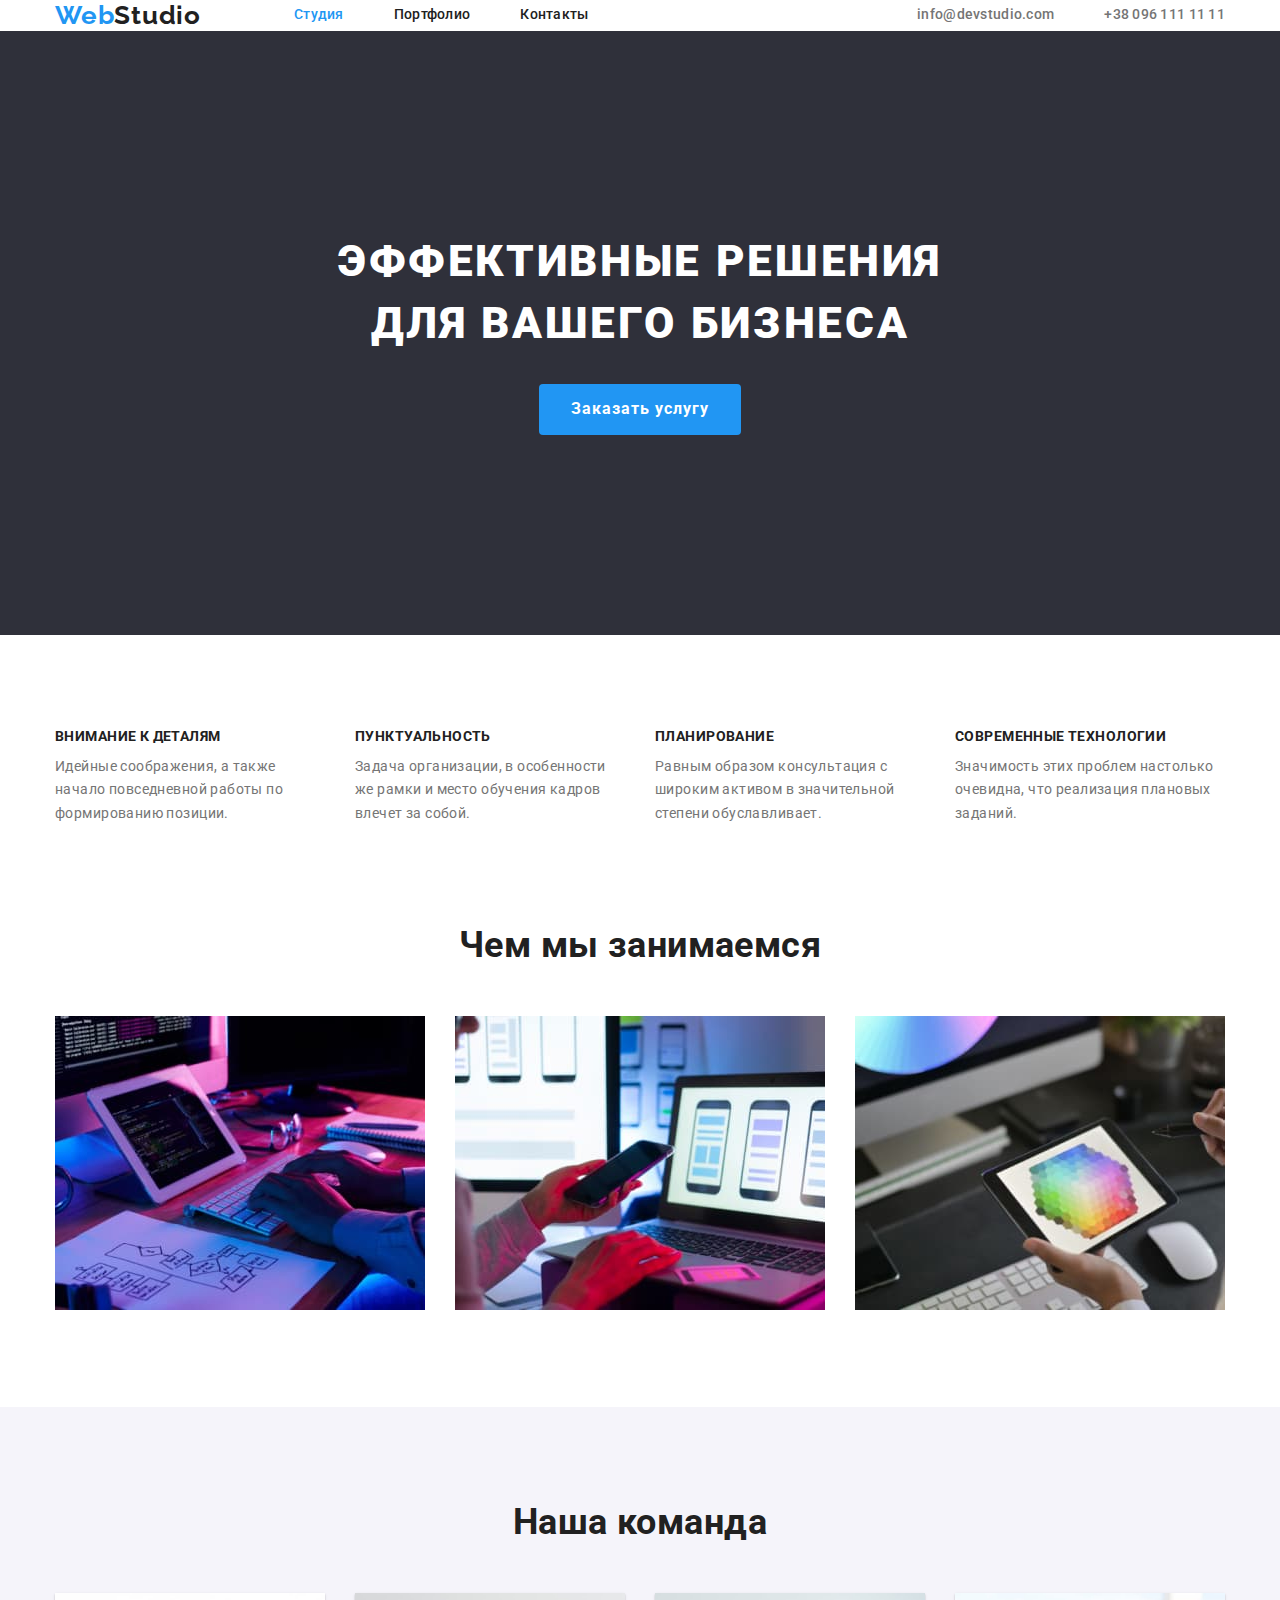
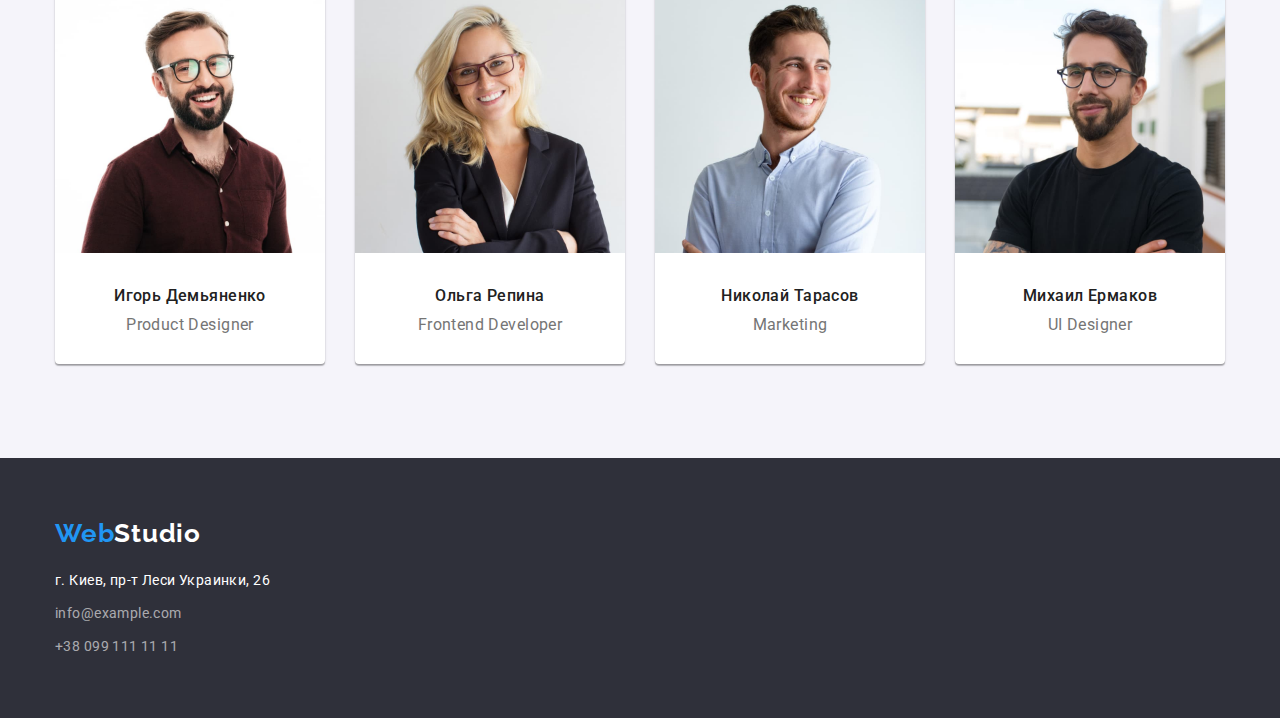
==== index.html @ 97d0507c "adjusted the indents, applied flexbox" ====
<!DOCTYPE html>
<html lang="ru">
<head>
    <meta charset="UTF-8">
    <meta http-equiv="X-UA-Compatible" content="IE=edge">
    <meta name="viewport" content="width=device-width, initial-scale=1.0">
    
    <title>WebStudio</title>
    <link rel="preconnect" href="https://fonts.googleapis.com">
    <link rel="preconnect" href="https://fonts.gstatic.com" crossorigin>
    <link href="https://fonts.googleapis.com/css2?family=Raleway:wght@700&family=Roboto:wght@400;500;700;900&display=swap" rel="stylesheet">

    <link rel="stylesheet" href="https://cdnjs.cloudflare.com/ajax/libs/modern-normalize/1.1.0/modern-normalize.min.css">

    <link rel="stylesheet" href="./css/styles.css">

</head>
<body>
    <!--Шапка сайта-->
    <header class="page-header">
        <div class="container">
            <div class="header-container">
                <nav class="main-nav">
                    <a href="./index.html" class="logo">Web<span class="logo-black">Studio</span></a>
                    <ul class="nav-list">
                        <li class="list-item"><a href="./index.html" class="nav-link current">Студия</a></li>
                        <li class="list-item"><a href="./portfolio.html" class="nav-link">Портфолио</a></li>
                        <li class="list-item"><a href="" class="nav-link">Контакты</a></li>
                    </ul>
                </nav>
                
                <ul class="contacts-list">
                    <li class="list-item contact-item"><a href="mailto:info@devstudio.com" class="contacts">info@devstudio.com</a></li>
                    <li class="list-item contact-item"><a href="tel:+380961111111" class="contacts">+38 096 111 11 11</a></li>
                </ul>
            </div>
        </div>
    </header>

    <main>
        <!--Герой-->
        <section class="hero">
            <div class="container">
                <h1 class="hero-title">ЭФФЕКТИВНЫЕ РЕШЕНИЯ <br> ДЛЯ ВАШЕГО БИЗНЕСА</h1>
                <button type="button" class="hero-button">Заказать услугу</button>
            </div>
            
        </section>

        <!--Преимущества компании-->
        <section class="company-benefits">
            <div class="container">
                <h2 class="hiden-title benefits-title">Преимущества компании</h2>
                <ul class="benefits-list">
                    <li class="list-item">
                        <div class="benefits-card">
                            <h3 class="title-color benefits-name">ВНИМАНИЕ К ДЕТАЛЯМ</h3>
                            <p class="benefits-description">Идейные соображения, а также начало повседневной работы по формированию позиции.
                            </p>
                        </div>
                    </li>
                    <li class="list-item">
                        <div class="benefits-card">
                            <h3 class="title-color benefits-name">ПУНКТУАЛЬНОСТЬ</h3>
                            <p class="benefits-description">Задача организации, в особенности же рамки и место обучения кадров влечет за
                                собой.</p>
                        </div>
                    </li>
                    <li class="list-item">
                        <div class="benefits-card">
                            <h3 class="title-color benefits-name">ПЛАНИРОВАНИЕ</h3>
                            <p class="benefits-description">Равным образом консультация с широким активом в значительной степени
                                обуславливает.</p>
                        </div>
                    </li>
                    <li class="list-item">
                        <div class="benefits-card">
                            <h3 class="title-color benefits-name">СОВРЕМЕННЫЕ ТЕХНОЛОГИИ</h3>
                            <p class="benefits-description">Значимость этих проблем настолько очевидна, что реализация плановых заданий.</p>
                        </div>
                    </li>
                </ul>
            </div>
            
        </section>

            <!--Направления деятельности компании-->
        <section class="company-activities">
            <div class="container">
                <h2 class="title-color activities-title">Чем мы занимаемся</h2>
                <ul class="activities-list">
                    <li class="list-item">
                        <a href=""><img src="./images/img1.jpg" alt="работа со стационарным компьютером" width="370"></a>
                    </li>
                    <li class="list-item">
                        <a href=""><img src="./images/img2.jpg" alt="работа с ноутбуком и смартфоном" width="370"></a>
                    </li>
                    <li class="list-item">
                        <a href=""><img src="./images/img3.jpg" alt="работа с планшетом" width="370"></a>
                    </li>
                </ul>
            </div>
        </section>

        <!--Наша команда-->
        <section class="company-team">
            <div class="container">
                <h2 class="title-color team-title">Наша команда</h2>
                <ul class="members-list">
                    <li class="list-item members-card">
                        <img src="./images/igor-demianenko.jpg" alt="Игорь Демьяненко" width="270" class="members-photo">
                        <h3 class="title-color company-member">Игорь Демьяненко</h3>
                        <p class="speciality">Product Designer</p>
                    </li>
                    <li class="list-item members-card">
                        <img src="./images/olga-repina.jpg" alt="Ольга Репина" width="270" class="members-photo">
                        <h3 class="title-color company-member">Ольга Репина</h3>
                        <p class="speciality">Frontend Developer</p>
                    </li>
                    <li class="list-item members-card">
                        <img src="./images/nikolai-tarasov.jpg" alt="Николай Тарасов" width="270" class="members-photo">
                        <h3 class="title-color company-member">Николай Тарасов</h3>
                        <p class="speciality">Marketing</p>
                    </li>
                    <li class="list-item members-card">
                        <img src="./images/mihail-ermakov.jpg" alt="Михаил Ермаков" width="270" class="members-photo">
                        <h3 class="title-color company-member">Михаил Ермаков</h3>
                        <p class="speciality">UI Designer</p>
                    </li>
                </ul>
            </div>
        </section>
    </main>

    <!--Подвал сайта-->
    <footer class="footer">
        <div class="container">
            <a href="./index.html" class="logo">Web<span class="logo-white">Studio</span></a>
            <address class="address">
                <ul class="random-list">
                    <li class="list-item">
                        <p class="post-address">г. Киев, пр-т Леси Украинки, 26</p>
                    </li>
                    <li class="list-item"><a href="mailto:info@example.com" class="contacts-foter">info@example.com</a>
                    </li>
                    <li class="list-item"><a href="tel:+380991111111" class="contacts-foter">+38 099 111 11 11</a>
                    </li>
                </ul>
            </address>
        </div>
    </footer>
</body>
</html>
---- css/styles.css ----
/* основной цвет текста #757575 */
/* вторичный цвет текста #212121 */
/* служебный цвет текста rgba(255, 255, 255, 0.6) */
/* белый #FFFFFF */
/* акцент #2196F3 */

/* вторичный цвет фона #F5F4FA */
/* цвет фона служебный #2F303A */

:root {
    --primary-text-color: #757575;
    --secondary-text-color: #212121;
    --service-text-color: rgba(255, 255, 255, 0.6);
    --accent-color: #2196F3;
    --secondary-font-color: #F5F4FA;
    --service-font-color: #2F303A;
    --white-color: #FFFFFF;
}

/* --- */
/* css for studio main page */
/* --- */

html {
    box-sizing: border-box;
}

*,
*::before,
*::after {
    box-sizing: inherit;
}

body {
    margin: 0;
    background-color: var(--white-color);
    color: var(--primary-text-color);
    font-family: 'Roboto', sans-serif;
    font-size: 14px;
    letter-spacing: 0.03em;
}

/* убирает отображение значка пункта списка */
.list-item {
    list-style: none;
}

/* убирает подчеркивание ссылки */
.portfolio-link,
.contacts,
.nav-link,
.logo,
.contacts-foter {
    text-decoration: none;
}

.random-list,
.nav-list,
.contacts-list,
.activities-list,
.portfolio-list,
.benefits-list
.members-list {
    margin: 0;
    padding: 0;
}

/* убирает визуальное отображение заголовков секций */
.hiden-title {
    visibility: hidden;
}

.container {
    width: 1200px;
    padding: 0 15px;
    margin-left: auto;
    margin-right: auto;
    /* outline: 3px solid tomato; */
}
    

/* шапка сайта */
.page-header {
    margin-bottom: 0;

    font-weight: 500;
    font-size: 14px;
    line-height: 1.14;
    letter-spacing: 0.02em;
}

/* .header-container {
    display: flex;
    justify-content: space-around;
    align-items: center;
} */

.main-nav {
    display: flex;
    align-items: center;
}

.header-container {
    display: flex;
    justify-content: space-between;
    align-items: center;
}

.logo {
    display: inline-block;
    color: var(--accent-color);
}

.logo-black {
    color: var(--secondary-text-color);
}

.logo,
.logo-black,
.logo-white {
    font-family: 'Raleway', sans-serif;
    font-weight: 700;
    font-size: 26px;
    line-height: 1.19;
    letter-spacing: 0.03em;
}

/* навигация по сайту */

.nav-list {
    display: flex;
    justify-content: center;
    margin-left: 93px;
    padding-left: 0;
}

.nav-list li:not(:last-child) {
    margin-right: 50px;
}

.contacts-list {
    display: flex;
    justify-content: flex-end;

    padding-left: 0;
}

.contact-item {
    margin-right: 50px;
}

.contact-item:last-child {
    margin-right: 0px;
}

.contacts {
    color: var(--primary-text-color);

    padding-top: 8px;
    padding-bottom: 8px;
}

.contacts:hover, .contacts:focus {
    color: var(--accent-color);
}

.nav-link {
    color: var(--secondary-text-color);

    padding-top: 8px;
    padding-bottom: 8px;
}

.nav-link:hover, .nav-link:focus {
    color: var(--accent-color);
}

.current {
    color: var(--accent-color);
}

/* герой */
.hero {
    margin-bottom: 0px;
    padding-top: 200px;
    padding-bottom: 200px;

    background-color: var(--service-font-color);
    text-align: center;
}

.hero-title {
    margin-top: 0;
    margin-bottom: 30px;

    color: var(--white-color);

    font-weight: 900;
    font-size: 44px;
    line-height: 1.4;
    text-align: center;
    letter-spacing: 0.06em;
    text-transform: uppercase;
}

.hero-button {
    margin: 0 auto;

    padding: 10px 32px;
    border-radius: 4px;

    background-color: var(--accent-color);
    color: var(--white-color);
    cursor: pointer;
    
    font-weight: 700;
    font-size: 16px;
    line-height: 1.9;
    display: flex;
    align-items: center;
    text-align: center;
    letter-spacing: 0.06em;

    border: none;
}

.hero-button:hover, .hero-button:focus {
    color: var(--secondary-text-color);
}

/* преимущества компании */
.company-benefits {
    margin-bottom: 0;
    padding-top: 70px;
    padding-bottom: 94px;
}

.benefits-list {
    display: flex;
    justify-content: space-between;
    align-items: center;
    
    margin: 0;
    padding: 0;
}

.benefits-card {
    width: 270px;
    height: 101px;
}

.benefits-list li:not(:last-child) {
    margin-right: 30px;
}

.benefits-list p {
    margin-bottom: 0;
}

.benefits-title {
    margin-top: 0;
    margin-bottom: 0;
}

.title-color {
    color: var(--secondary-text-color);
}

.benefits-name {
    margin-top: 0;
    margin-bottom: 10px;

    font-size: 14px;
    font-weight: 700;
    line-height: 1.14;
    text-transform: uppercase;
}

.benefits-description {
    margin-top: 0;

    line-height: 1.7;
}

/* направления деятельности компании */
.company-activities {
    margin: 0;
    padding-bottom: 94px;
}

.activities-list {
    display: flex;
    justify-content: space-around;
    align-items: center;
    
    margin: 0;
    padding: 0;
}

.activities-list li:not(:last-child) {
    margin-right: 30px;
}

.activities-title,
.team-title {
    margin-top: 0;
    margin-bottom: 50px;

    font-weight: 700;
    font-size: 36px;
    line-height: 1.17;
    text-align: center;
}

/* наша команда */
.company-team {
    padding-top: 94px;
    padding-bottom: 94px;

    background-color: var(--secondary-font-color);
}

.members-list {
    display: flex;
    justify-content: space-around;
    align-items: center;

    margin: 0;
    padding: 0;
}

.members-list li:not(:last-child) {
    margin-right: 30px;
}

.members-card {
    margin: 0;
    /* margin-top: 0; */
    /* margin-bottom: 30px; */
    padding-bottom: 30px;

    background-color: var(--white-color);
          
    box-shadow: 0px 1px 3px rgba(0, 0, 0, 0.12),
    0px 1px 1px rgba(0, 0, 0, 0.14),
    0px 2px 1px rgba(0, 0, 0, 0.2);
    border-radius: 0px 0px 4px 4px;
}

/* .members-card:last-child {
    margin-bottom: 0;
} */

.company-member {
    margin-top: 0;
    margin-bottom: 10px;

    font-weight: 500;
    font-size: 16px;
    line-height: 1.19;
    text-align: center;
}

.members-photo {
    margin-top: 0;
    margin-bottom: 30px;
    
}

.speciality {
    margin: 0;

    font-size: 16px;
    line-height: 1.19;
    text-align: center;
}

/* подвал сайта */
.footer {
    margin-bottom: 0;
    padding-top: 60px;
    padding-bottom: 60px;

    background-color: var(--service-font-color);
}

.footer a {
    margin-bottom: 20px;
}

.address {
    line-height: 1.7;
    font-style: normal;
}

.address li {
    margin-top: 0;
    margin-bottom: 9px;
}

.address li:last-child {
    margin-bottom: 0;
}

.logo-white {
    color: white;
}

.post-address {
    margin-top: 0;
    margin-bottom: 0;

    color: white;
}

.contacts-foter {
    color: var(--service-text-color);
}

.contacts-foter:hover, .contacts-foter:focus {
    color: var(--accent-color);
}

/* --- */
/* css for poprtfolio page */
/* --- */

.portfolio-page {
    padding-top: 69px;
    padding-bottom: 94px;
}

.buttons-list {
    margin-bottom: 50px;
    padding: 0;

    display: flex;
    justify-content: center;
}

.buttons-list li:not(:last-child) {
    margin-right: 8px;
}

/* фильтр-кнопки */
.filter-button {
    background-color: var(--secondary-font-color);
    color: var(--secondary-text-color);
    cursor: pointer;

    font-family: 'Roboto';
    font-style: normal;
    font-weight: 500;
    font-size: 16px;
    line-height: 1.62;
    text-align: center;
    letter-spacing: 0.03em;

    height: 38px;
    width: 130px;
    left: 976px;
    top: 260px;
    border-radius: 4px;
    border: none;
}

/* перечень выполненных проектов */
.filter-button:hover, .filter-button:focus {
    background-color: var(--accent-color);
    color: var(--white-color);
}

.portfolio-list {
    display: flex;
    justify-content: space-around;
    flex-wrap: wrap;
    align-items: center;

    padding: 0;
}

.portfolio-card {
    border: 1px solid #EEEEEE;
    margin-bottom: 30px;
}

.portfolio-card:nth-child(n+6) {
    margin-bottom: 0;
}

.img-description {
    padding: 20px 24px;
}

.portfolio-title {
    margin-top: 0;
    margin-bottom: 0;
}

.portfolio-link {
    color: var(--secondary-text-color);
}

.portfolio-link:hover, .portfolio-link:focus {
    color: var(--accent-color);
}

.project-name {
    margin-top: 0;
    margin-bottom: 4px;

    font-weight: 700;
    font-size: 18px;
    line-height: 2;
    letter-spacing: 0.06em;
}

.project-description {
    margin-top: 0;
    margin-bottom: 0;
    padding-bottom: 20px;

    font-size: 16px;
    line-height: 1.9;
    color: var(--primary-text-color);
}

/* .project-description:last-child {
    margin-bottom: 0;
} */
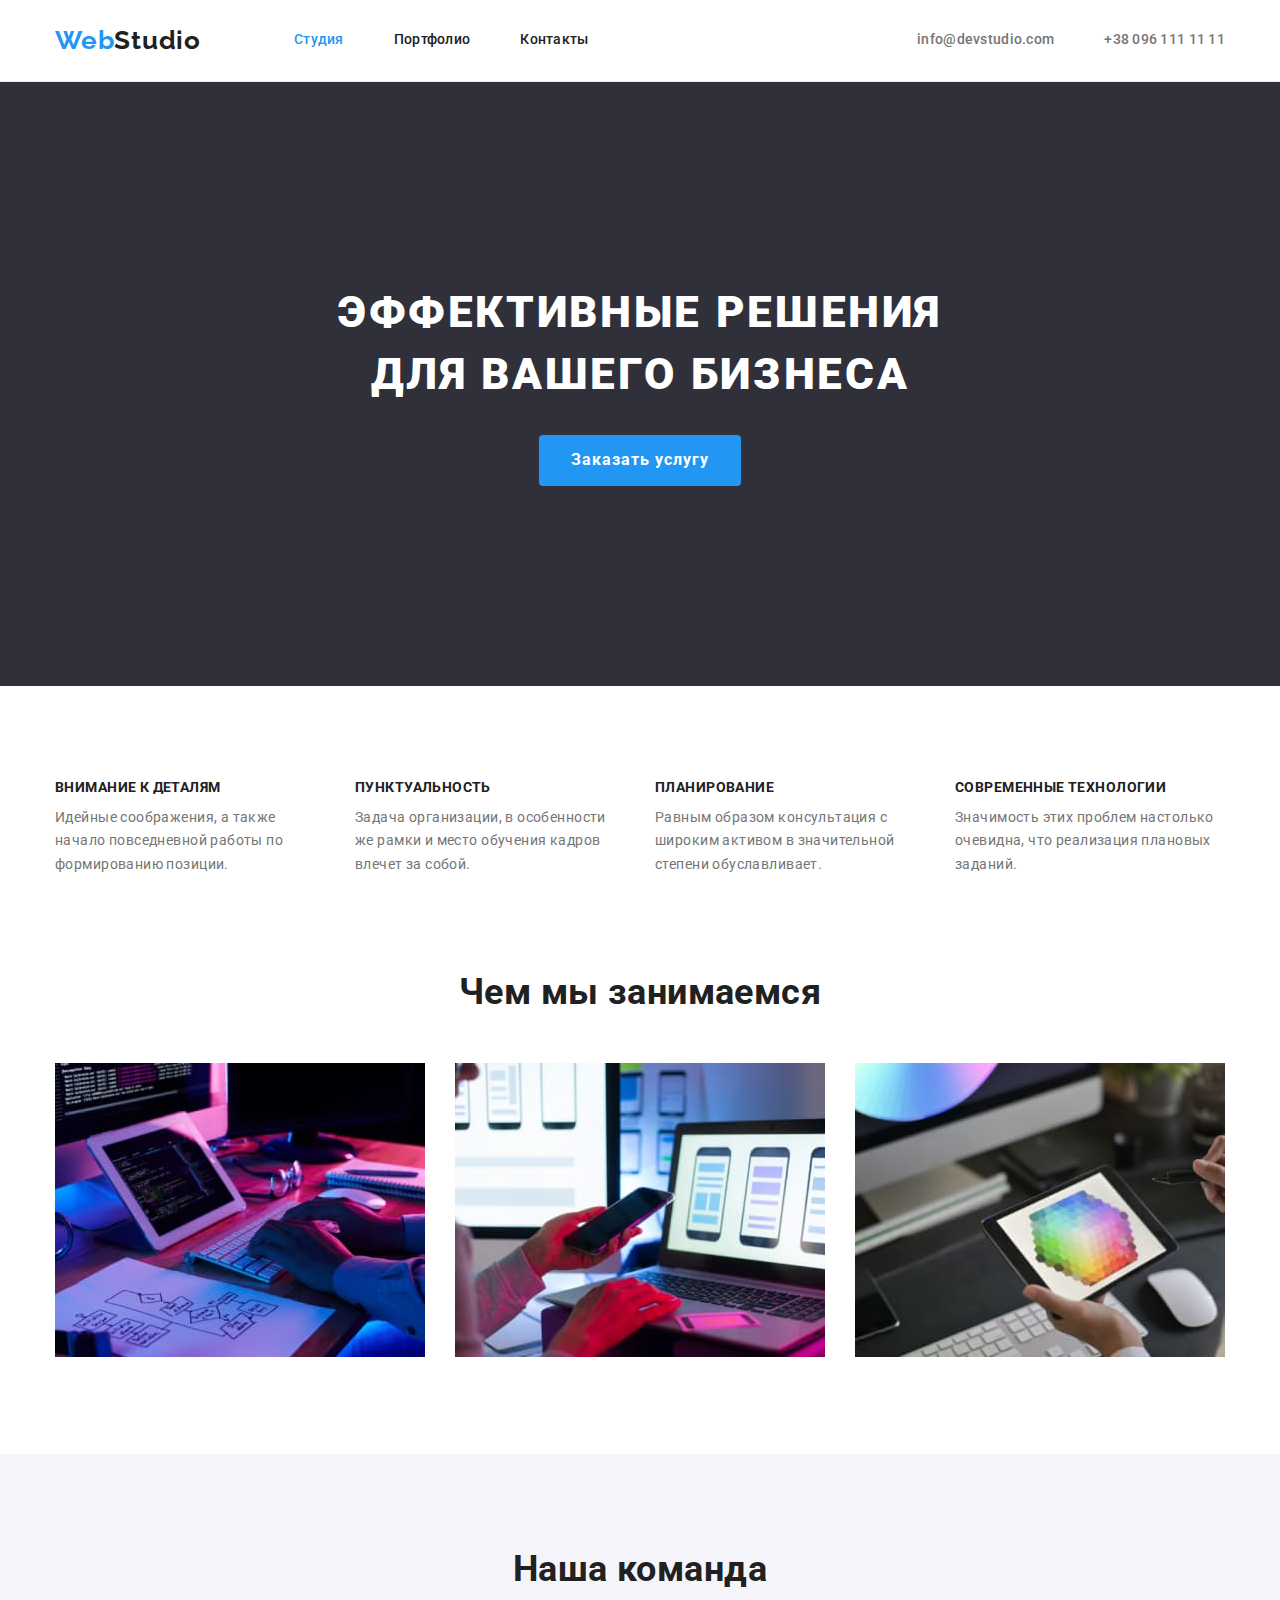
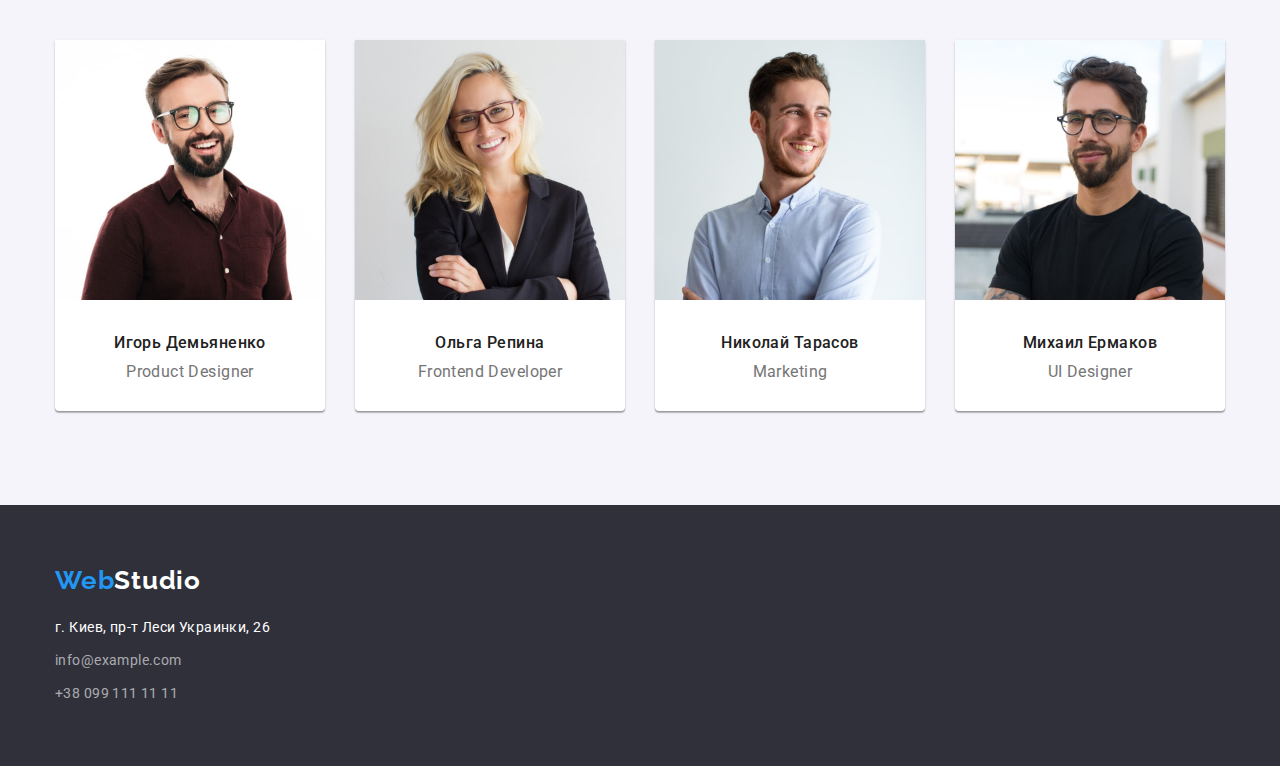
==== commit 67136d95: "change "portfolio's" and "company benefits" flexbox structure" ====
--- a/index.html
+++ b/index.html
@@ -28,7 +28,7 @@
                         <li class="list-item"><a href="" class="nav-link">Контакты</a></li>
                     </ul>
                 </nav>
-                
+    
                 <ul class="contacts-list">
                     <li class="list-item contact-item"><a href="mailto:info@devstudio.com" class="contacts">info@devstudio.com</a></li>
                     <li class="list-item contact-item"><a href="tel:+380961111111" class="contacts">+38 096 111 11 11</a></li>
@@ -44,7 +44,6 @@
                 <h1 class="hero-title">ЭФФЕКТИВНЫЕ РЕШЕНИЯ <br> ДЛЯ ВАШЕГО БИЗНЕСА</h1>
                 <button type="button" class="hero-button">Заказать услугу</button>
             </div>
-            
         </section>
 
         <!--Преимущества компании-->
@@ -52,36 +51,27 @@
             <div class="container">
                 <h2 class="hiden-title benefits-title">Преимущества компании</h2>
                 <ul class="benefits-list">
-                    <li class="list-item">
-                        <div class="benefits-card">
-                            <h3 class="title-color benefits-name">ВНИМАНИЕ К ДЕТАЛЯМ</h3>
-                            <p class="benefits-description">Идейные соображения, а также начало повседневной работы по формированию позиции.
-                            </p>
-                        </div>
+                    <li class="list-item benefits-card">
+                        <h3 class="title-color benefits-name">ВНИМАНИЕ К ДЕТАЛЯМ</h3>
+                        <p class="benefits-description">Идейные соображения, а также начало повседневной работы по формированию позиции.
+                        </p>
                     </li>
-                    <li class="list-item">
-                        <div class="benefits-card">
-                            <h3 class="title-color benefits-name">ПУНКТУАЛЬНОСТЬ</h3>
-                            <p class="benefits-description">Задача организации, в особенности же рамки и место обучения кадров влечет за
-                                собой.</p>
-                        </div>
+                    <li class="list-item benefits-card">
+                        <h3 class="title-color benefits-name">ПУНКТУАЛЬНОСТЬ</h3>
+                        <p class="benefits-description">Задача организации, в особенности же рамки и место обучения кадров влечет за
+                            собой.</p>
                     </li>
-                    <li class="list-item">
-                        <div class="benefits-card">
-                            <h3 class="title-color benefits-name">ПЛАНИРОВАНИЕ</h3>
-                            <p class="benefits-description">Равным образом консультация с широким активом в значительной степени
-                                обуславливает.</p>
-                        </div>
+                    <li class="list-item benefits-card">
+                        <h3 class="title-color benefits-name">ПЛАНИРОВАНИЕ</h3>
+                        <p class="benefits-description">Равным образом консультация с широким активом в значительной степени
+                            обуславливает.</p>
                     </li>
-                    <li class="list-item">
-                        <div class="benefits-card">
-                            <h3 class="title-color benefits-name">СОВРЕМЕННЫЕ ТЕХНОЛОГИИ</h3>
-                            <p class="benefits-description">Значимость этих проблем настолько очевидна, что реализация плановых заданий.</p>
-                        </div>
+                    <li class="list-item benefits-card">
+                        <h3 class="title-color benefits-name">СОВРЕМЕННЫЕ ТЕХНОЛОГИИ</h3>
+                        <p class="benefits-description">Значимость этих проблем настолько очевидна, что реализация плановых заданий.</p>
                     </li>
                 </ul>
             </div>
-            
         </section>
 
             <!--Направления деятельности компании-->
@@ -137,7 +127,7 @@
         <div class="container">
             <a href="./index.html" class="logo">Web<span class="logo-white">Studio</span></a>
             <address class="address">
-                <ul class="random-list">
+                <ul class="footer-list">
                     <li class="list-item">
                         <p class="post-address">г. Киев, пр-т Леси Украинки, 26</p>
                     </li>
--- a/css/styles.css
+++ b/css/styles.css
@@ -33,6 +33,7 @@
 
 body {
     margin: 0;
+
     background-color: var(--white-color);
     color: var(--primary-text-color);
     font-family: 'Roboto', sans-serif;
@@ -54,13 +55,15 @@
     text-decoration: none;
 }
 
-.random-list,
+/* убирает отступы у списков */
 .nav-list,
+.footer-list,
 .contacts-list,
 .activities-list,
 .portfolio-list,
-.benefits-list
-.members-list {
+.benefits-list,
+.members-list,
+.buttons-list {
     margin: 0;
     padding: 0;
 }
@@ -87,17 +90,20 @@
     font-size: 14px;
     line-height: 1.14;
     letter-spacing: 0.02em;
-}
-
-/* .header-container {
-    display: flex;
-    justify-content: space-around;
+
+    border-bottom: 1px solid #ECECEC;
+}
+
+.main-nav {
+    display: flex;
     align-items: center;
-} */
-
-.main-nav {
-    display: flex;
-    align-items: center;
+}
+
+.main-nav > .logo {
+    margin-top: 10px;
+    margin-bottom: 10px;
+    padding-top: 15px;
+    padding-bottom: 15px;
 }
 
 .header-container {
@@ -108,6 +114,7 @@
 
 .logo {
     display: inline-block;
+    
     color: var(--accent-color);
 }
 
@@ -126,10 +133,10 @@
 }
 
 /* навигация по сайту */
-
 .nav-list {
     display: flex;
     justify-content: center;
+
     margin-left: 93px;
     padding-left: 0;
 }
@@ -154,10 +161,10 @@
 }
 
 .contacts {
-    color: var(--primary-text-color);
-
     padding-top: 8px;
     padding-bottom: 8px;
+
+    color: var(--primary-text-color);
 }
 
 .contacts:hover, .contacts:focus {
@@ -165,10 +172,10 @@
 }
 
 .nav-link {
-    color: var(--secondary-text-color);
-
     padding-top: 8px;
     padding-bottom: 8px;
+
+    color: var(--secondary-text-color);
 }
 
 .nav-link:hover, .nav-link:focus {
@@ -194,7 +201,6 @@
     margin-bottom: 30px;
 
     color: var(--white-color);
-
     font-weight: 900;
     font-size: 44px;
     line-height: 1.4;
@@ -205,14 +211,10 @@
 
 .hero-button {
     margin: 0 auto;
-
     padding: 10px 32px;
-    border-radius: 4px;
 
     background-color: var(--accent-color);
     color: var(--white-color);
-    cursor: pointer;
-    
     font-weight: 700;
     font-size: 16px;
     line-height: 1.9;
@@ -220,8 +222,10 @@
     align-items: center;
     text-align: center;
     letter-spacing: 0.06em;
-
+    
     border: none;
+    border-radius: 4px;
+    cursor: pointer;
 }
 
 .hero-button:hover, .hero-button:focus {
@@ -237,24 +241,17 @@
 
 .benefits-list {
     display: flex;
-    justify-content: space-between;
-    align-items: center;
     
     margin: 0;
     padding: 0;
 }
 
 .benefits-card {
-    width: 270px;
-    height: 101px;
-}
-
-.benefits-list li:not(:last-child) {
+    width: calc((100% - 90px) / 4 );
+}
+
+.benefits-card:not(:last-child) {
     margin-right: 30px;
-}
-
-.benefits-list p {
-    margin-bottom: 0;
 }
 
 .benefits-title {
@@ -278,6 +275,7 @@
 
 .benefits-description {
     margin-top: 0;
+    margin-bottom: 0;
 
     line-height: 1.7;
 }
@@ -329,27 +327,20 @@
     padding: 0;
 }
 
-.members-list li:not(:last-child) {
-    margin-right: 30px;
-}
-
 .members-card {
     margin: 0;
-    /* margin-top: 0; */
-    /* margin-bottom: 30px; */
     padding-bottom: 30px;
 
     background-color: var(--white-color);
-          
     box-shadow: 0px 1px 3px rgba(0, 0, 0, 0.12),
     0px 1px 1px rgba(0, 0, 0, 0.14),
     0px 2px 1px rgba(0, 0, 0, 0.2);
     border-radius: 0px 0px 4px 4px;
 }
 
-/* .members-card:last-child {
-    margin-bottom: 0;
-} */
+.members-card:not(:last-child) {
+    margin-right: 30px;
+}
 
 .company-member {
     margin-top: 0;
@@ -364,7 +355,6 @@
 .members-photo {
     margin-top: 0;
     margin-bottom: 30px;
-    
 }
 
 .speciality {
@@ -430,24 +420,22 @@
     padding-bottom: 94px;
 }
 
+/* фильтр-кнопки */
 .buttons-list {
+    display: flex;
+    justify-content: center;
+
     margin-bottom: 50px;
     padding: 0;
-
-    display: flex;
-    justify-content: center;
 }
 
 .buttons-list li:not(:last-child) {
     margin-right: 8px;
 }
 
-/* фильтр-кнопки */
 .filter-button {
     background-color: var(--secondary-font-color);
     color: var(--secondary-text-color);
-    cursor: pointer;
-
     font-family: 'Roboto';
     font-style: normal;
     font-weight: 500;
@@ -462,6 +450,7 @@
     top: 260px;
     border-radius: 4px;
     border: none;
+    cursor: pointer;
 }
 
 /* перечень выполненных проектов */
@@ -472,24 +461,19 @@
 
 .portfolio-list {
     display: flex;
-    justify-content: space-around;
     flex-wrap: wrap;
-    align-items: center;
-
-    padding: 0;
 }
 
 .portfolio-card {
+    width: calc((100% - 60px) / 3);
+    margin-right: 30px;
+    margin-bottom: 30px;
+
     border: 1px solid #EEEEEE;
-    margin-bottom: 30px;
-}
-
-.portfolio-card:nth-child(n+6) {
-    margin-bottom: 0;
-}
-
-.img-description {
-    padding: 20px 24px;
+}
+
+.portfolio-card:nth-child(3n + 3) {
+    margin-right: 0;
 }
 
 .portfolio-title {
@@ -505,9 +489,15 @@
     color: var(--accent-color);
 }
 
+.portfolio-link img {
+    margin-bottom: 20px;
+}
+
 .project-name {
     margin-top: 0;
     margin-bottom: 4px;
+    padding-right: 24px;
+    padding-left: 24px;
 
     font-weight: 700;
     font-size: 18px;
@@ -518,13 +508,11 @@
 .project-description {
     margin-top: 0;
     margin-bottom: 0;
+    padding-right: 24px;
+    padding-left: 24px;
     padding-bottom: 20px;
 
+    color: var(--primary-text-color);
     font-size: 16px;
     line-height: 1.9;
-    color: var(--primary-text-color);
-}
-
-/* .project-description:last-child {
-    margin-bottom: 0;
-} */+}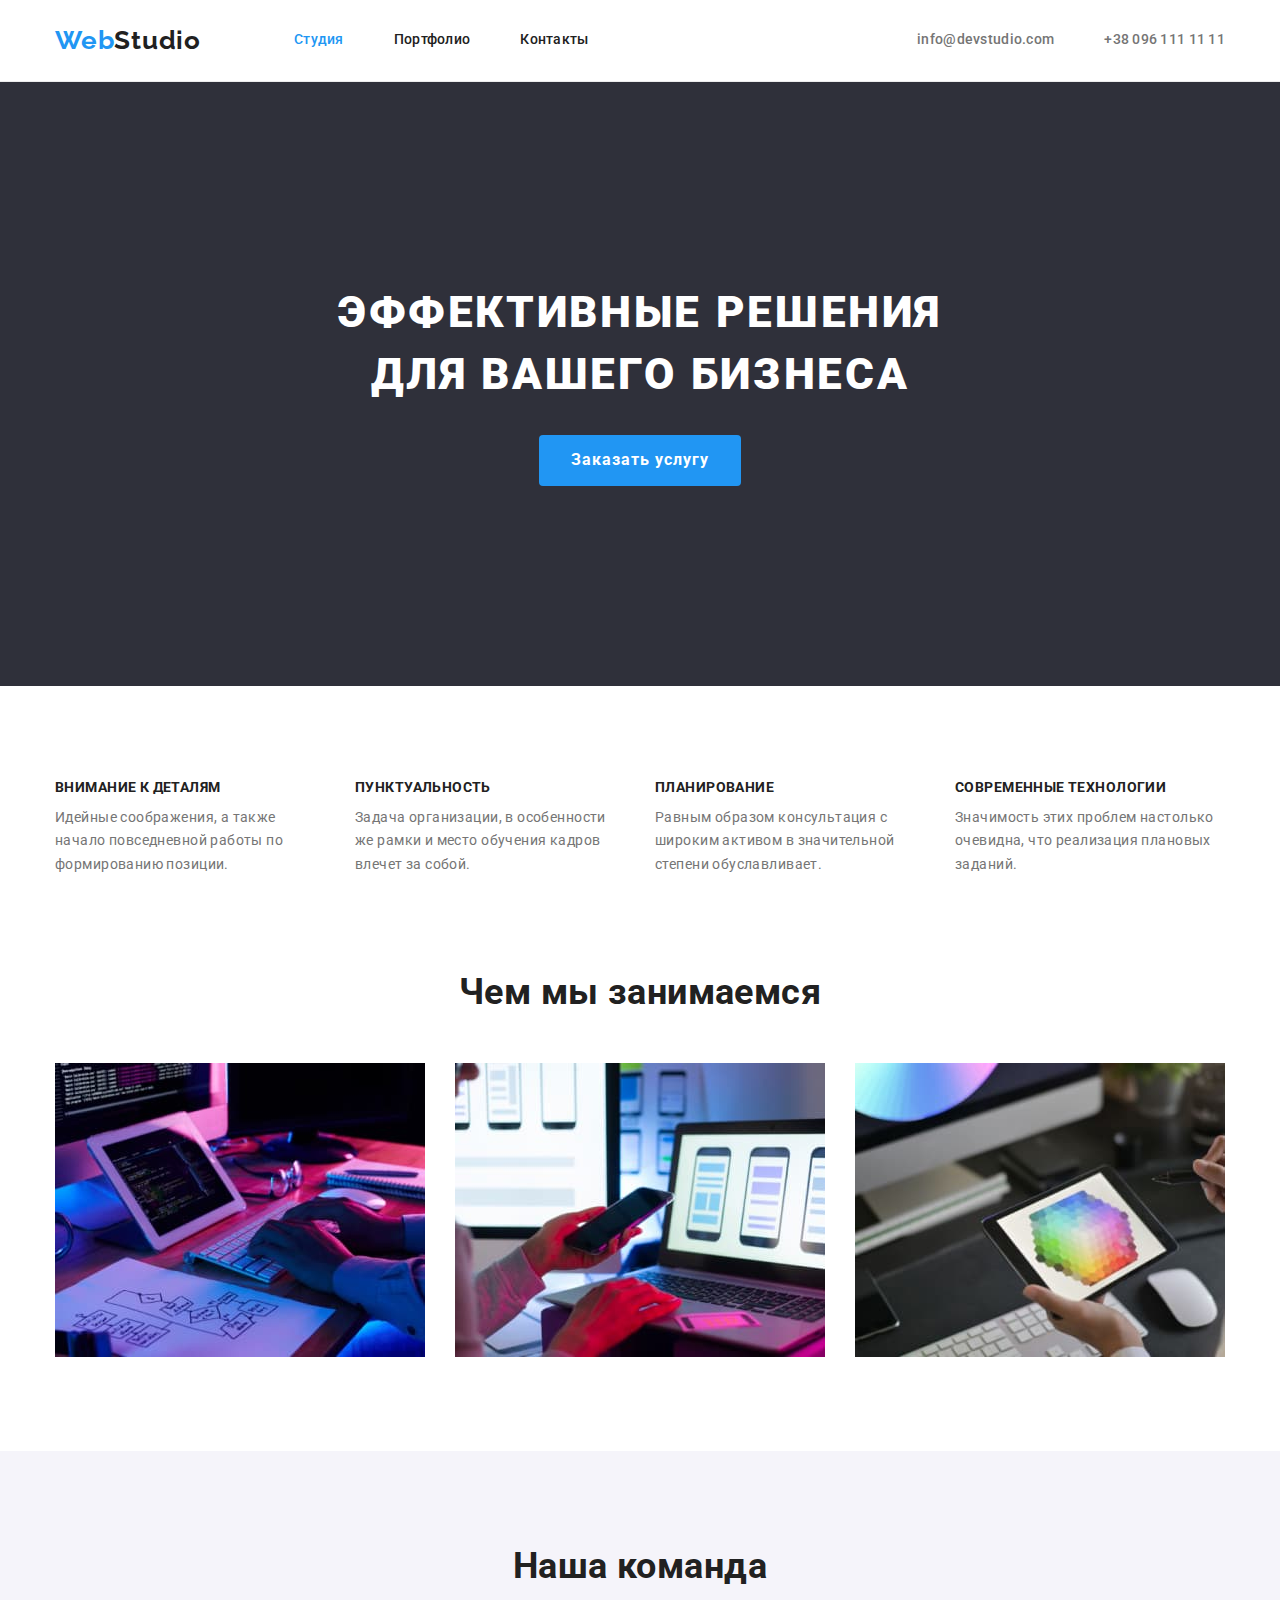
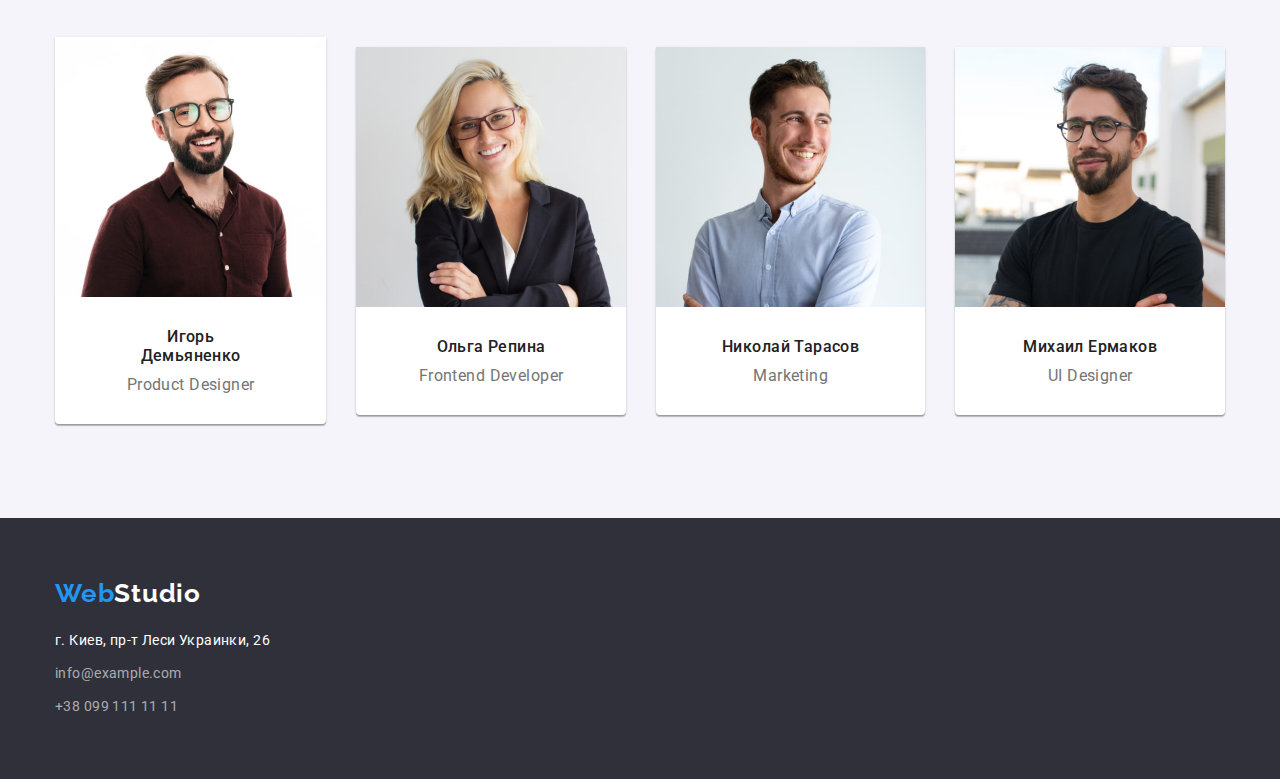
==== commit 0a463eb4: "removed code duplication" ====
--- a/index.html
+++ b/index.html
@@ -53,8 +53,7 @@
                 <ul class="benefits-list">
                     <li class="list-item benefits-card">
                         <h3 class="title-color benefits-name">ВНИМАНИЕ К ДЕТАЛЯМ</h3>
-                        <p class="benefits-description">Идейные соображения, а также начало повседневной работы по формированию позиции.
-                        </p>
+                        <p class="benefits-description">Идейные соображения, а также начало повседневной работы по формированию позиции.</p>
                     </li>
                     <li class="list-item benefits-card">
                         <h3 class="title-color benefits-name">ПУНКТУАЛЬНОСТЬ</h3>
@@ -99,23 +98,31 @@
                 <ul class="members-list">
                     <li class="list-item members-card">
                         <img src="./images/igor-demianenko.jpg" alt="Игорь Демьяненко" width="270" class="members-photo">
-                        <h3 class="title-color company-member">Игорь Демьяненко</h3>
-                        <p class="speciality">Product Designer</p>
+                        <div class="members-data" >
+                            <h3 class="title-color company-member">Игорь Демьяненко</h3>
+                            <p class="speciality">Product Designer</p>
+                        </div>
                     </li>
                     <li class="list-item members-card">
                         <img src="./images/olga-repina.jpg" alt="Ольга Репина" width="270" class="members-photo">
-                        <h3 class="title-color company-member">Ольга Репина</h3>
-                        <p class="speciality">Frontend Developer</p>
+                        <div class="members-data">
+                            <h3 class="title-color company-member">Ольга Репина</h3>
+                            <p class="speciality">Frontend Developer</p>
+                        </div>
                     </li>
                     <li class="list-item members-card">
                         <img src="./images/nikolai-tarasov.jpg" alt="Николай Тарасов" width="270" class="members-photo">
-                        <h3 class="title-color company-member">Николай Тарасов</h3>
-                        <p class="speciality">Marketing</p>
+                        <div class="members-data">
+                            <h3 class="title-color company-member">Николай Тарасов</h3>
+                            <p class="speciality">Marketing</p>
+                        </div>
                     </li>
                     <li class="list-item members-card">
                         <img src="./images/mihail-ermakov.jpg" alt="Михаил Ермаков" width="270" class="members-photo">
-                        <h3 class="title-color company-member">Михаил Ермаков</h3>
-                        <p class="speciality">UI Designer</p>
+                        <div class="members-data">
+                            <h3 class="title-color company-member">Михаил Ермаков</h3>
+                            <p class="speciality">UI Designer</p>
+                        </div>
                     </li>
                 </ul>
             </div>
--- a/css/styles.css
+++ b/css/styles.css
@@ -55,22 +55,19 @@
     text-decoration: none;
 }
 
-/* убирает отступы у списков */
-.nav-list,
-.footer-list,
-.contacts-list,
-.activities-list,
-.portfolio-list,
-.benefits-list,
-.members-list,
-.buttons-list {
-    margin: 0;
-    padding: 0;
+img {
+    display: block;
+    max-width: 100%;
+    height: auto;
 }
 
 /* убирает визуальное отображение заголовков секций */
 .hiden-title {
     visibility: hidden;
+}
+
+.title-color {
+    color: var(--secondary-text-color);
 }
 
 .container {
@@ -80,12 +77,14 @@
     margin-right: auto;
     /* outline: 3px solid tomato; */
 }
-    
+
+h1, h2, h3, p, section, ul {
+    margin: 0;
+    padding: 0;
+}
 
 /* шапка сайта */
 .page-header {
-    margin-bottom: 0;
-
     font-weight: 500;
     font-size: 14px;
     line-height: 1.14;
@@ -138,7 +137,6 @@
     justify-content: center;
 
     margin-left: 93px;
-    padding-left: 0;
 }
 
 .nav-list li:not(:last-child) {
@@ -148,16 +146,10 @@
 .contacts-list {
     display: flex;
     justify-content: flex-end;
-
-    padding-left: 0;
-}
-
-.contact-item {
+}
+
+.contact-item:not(:last-child) {
     margin-right: 50px;
-}
-
-.contact-item:last-child {
-    margin-right: 0px;
 }
 
 .contacts {
@@ -188,7 +180,6 @@
 
 /* герой */
 .hero {
-    margin-bottom: 0px;
     padding-top: 200px;
     padding-bottom: 200px;
 
@@ -197,7 +188,6 @@
 }
 
 .hero-title {
-    margin-top: 0;
     margin-bottom: 30px;
 
     color: var(--white-color);
@@ -234,16 +224,12 @@
 
 /* преимущества компании */
 .company-benefits {
-    margin-bottom: 0;
     padding-top: 70px;
     padding-bottom: 94px;
 }
 
 .benefits-list {
     display: flex;
-    
-    margin: 0;
-    padding: 0;
 }
 
 .benefits-card {
@@ -254,17 +240,7 @@
     margin-right: 30px;
 }
 
-.benefits-title {
-    margin-top: 0;
-    margin-bottom: 0;
-}
-
-.title-color {
-    color: var(--secondary-text-color);
-}
-
 .benefits-name {
-    margin-top: 0;
     margin-bottom: 10px;
 
     font-size: 14px;
@@ -274,15 +250,11 @@
 }
 
 .benefits-description {
-    margin-top: 0;
-    margin-bottom: 0;
-
     line-height: 1.7;
 }
 
 /* направления деятельности компании */
 .company-activities {
-    margin: 0;
     padding-bottom: 94px;
 }
 
@@ -290,9 +262,6 @@
     display: flex;
     justify-content: space-around;
     align-items: center;
-    
-    margin: 0;
-    padding: 0;
 }
 
 .activities-list li:not(:last-child) {
@@ -301,7 +270,6 @@
 
 .activities-title,
 .team-title {
-    margin-top: 0;
     margin-bottom: 50px;
 
     font-weight: 700;
@@ -322,15 +290,9 @@
     display: flex;
     justify-content: space-around;
     align-items: center;
-
-    margin: 0;
-    padding: 0;
 }
 
 .members-card {
-    margin: 0;
-    padding-bottom: 30px;
-
     background-color: var(--white-color);
     box-shadow: 0px 1px 3px rgba(0, 0, 0, 0.12),
     0px 1px 1px rgba(0, 0, 0, 0.14),
@@ -342,8 +304,11 @@
     margin-right: 30px;
 }
 
+.members-data {
+    padding: 30px 60px;
+}
+
 .company-member {
-    margin-top: 0;
     margin-bottom: 10px;
 
     font-weight: 500;
@@ -353,12 +318,11 @@
 }
 
 .members-photo {
-    margin-top: 0;
-    margin-bottom: 30px;
+    /* margin-bottom: 30px; */
 }
 
 .speciality {
-    margin: 0;
+    /* margin-bottom: 30px; */
 
     font-size: 16px;
     line-height: 1.19;
@@ -367,7 +331,6 @@
 
 /* подвал сайта */
 .footer {
-    margin-bottom: 0;
     padding-top: 60px;
     padding-bottom: 60px;
 
@@ -383,13 +346,8 @@
     font-style: normal;
 }
 
-.address li {
-    margin-top: 0;
+.address li:not(:last-child) {
     margin-bottom: 9px;
-}
-
-.address li:last-child {
-    margin-bottom: 0;
 }
 
 .logo-white {
@@ -397,9 +355,6 @@
 }
 
 .post-address {
-    margin-top: 0;
-    margin-bottom: 0;
-
     color: white;
 }
 
@@ -426,7 +381,6 @@
     justify-content: center;
 
     margin-bottom: 50px;
-    padding: 0;
 }
 
 .buttons-list li:not(:last-child) {
@@ -469,18 +423,13 @@
     margin-right: 30px;
     margin-bottom: 30px;
 
-    border: 1px solid #EEEEEE;
+    /* border: 1px solid #EEEEEE; */
 }
 
 .portfolio-card:nth-child(3n + 3) {
     margin-right: 0;
 }
 
-.portfolio-title {
-    margin-top: 0;
-    margin-bottom: 0;
-}
-
 .portfolio-link {
     color: var(--secondary-text-color);
 }
@@ -489,16 +438,16 @@
     color: var(--accent-color);
 }
 
-.portfolio-link img {
+/* .portfolio-link img {
     margin-bottom: 20px;
+} */
+
+.project-text {
+    padding: 20px 24px;
+    border: 1px solid #EEEEEE;
 }
 
 .project-name {
-    margin-top: 0;
-    margin-bottom: 4px;
-    padding-right: 24px;
-    padding-left: 24px;
-
     font-weight: 700;
     font-size: 18px;
     line-height: 2;
@@ -506,12 +455,6 @@
 }
 
 .project-description {
-    margin-top: 0;
-    margin-bottom: 0;
-    padding-right: 24px;
-    padding-left: 24px;
-    padding-bottom: 20px;
-
     color: var(--primary-text-color);
     font-size: 16px;
     line-height: 1.9;
